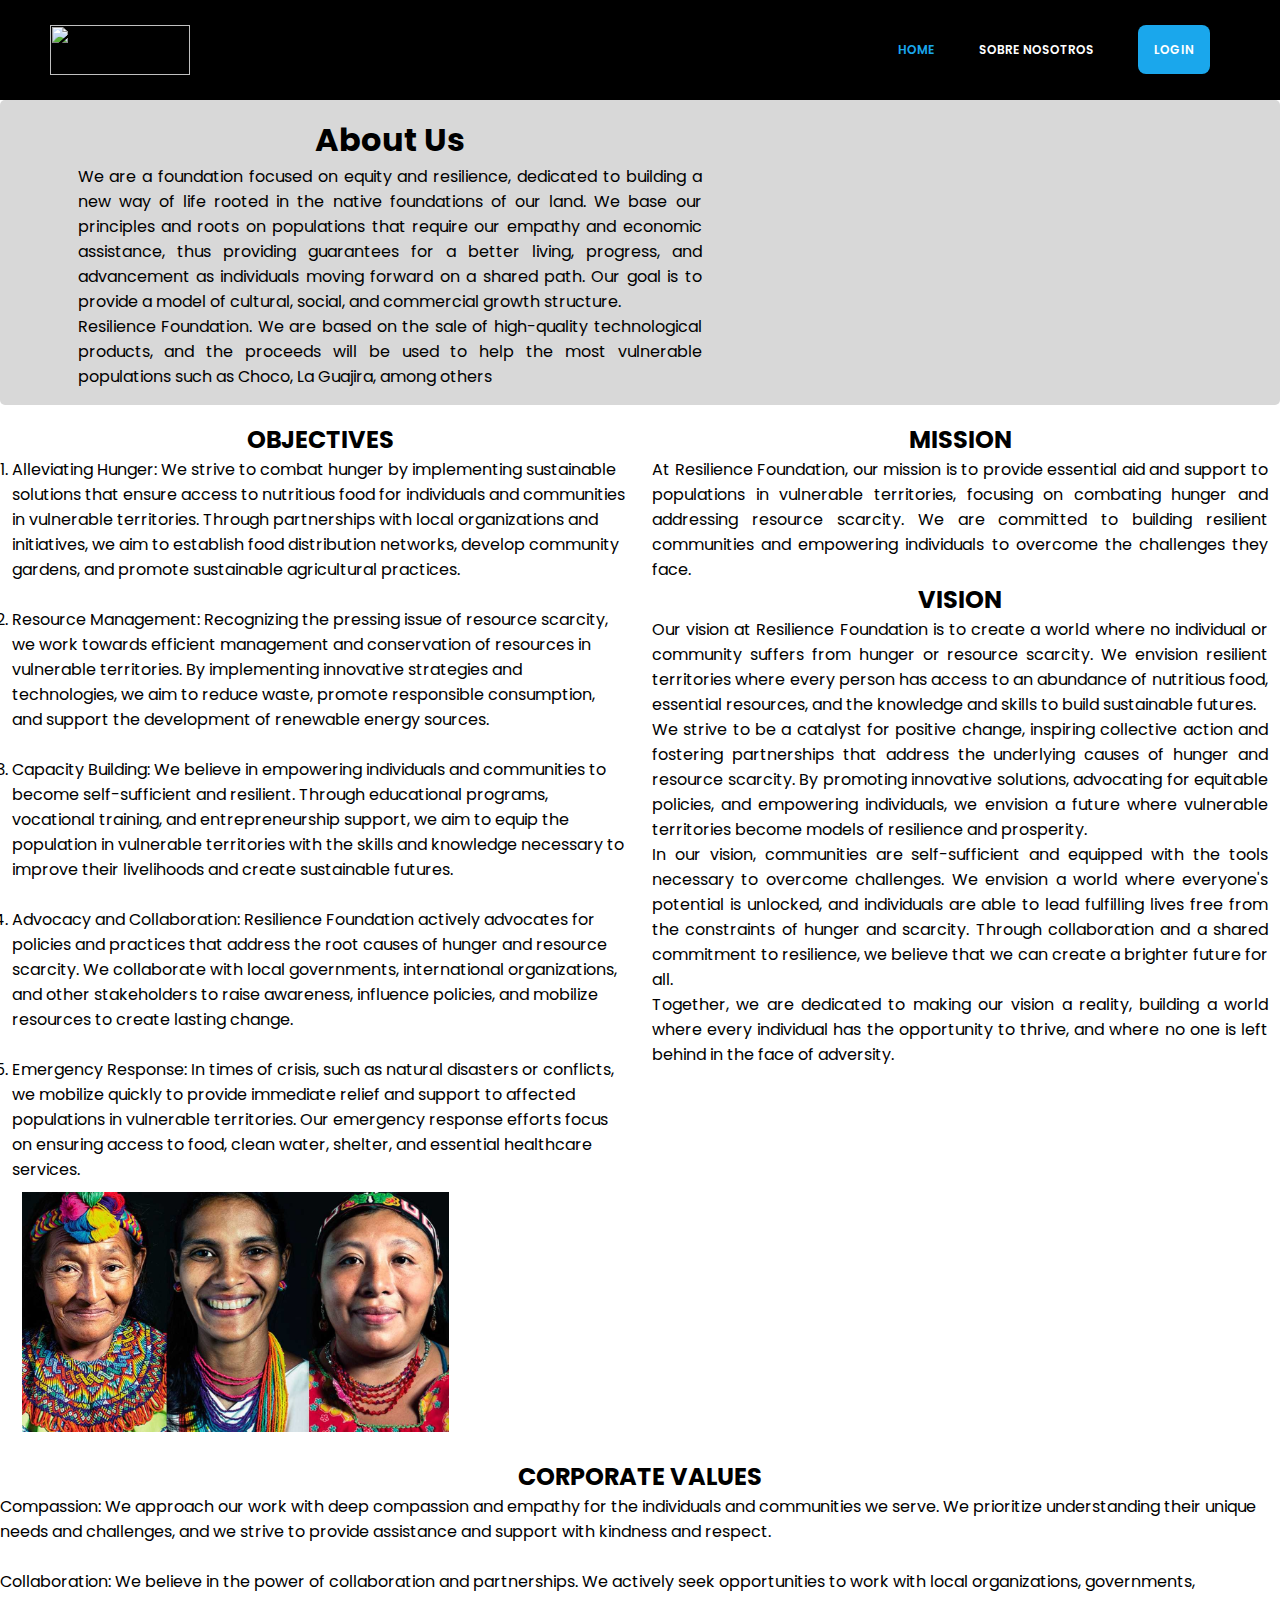
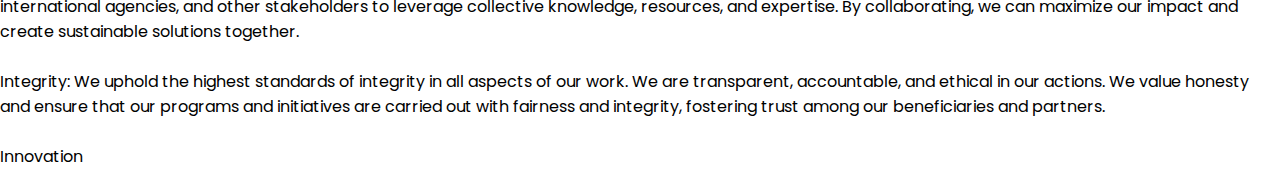
==== nosotros.html @ fe0e0614 "Second commit" ====
<html lang="en">
  <head>
    <meta charset="UTF-8" />
    <meta http-equiv="X-UA-Compatible" content="IE=edge" />
    <meta name="viewport" content="width=device-width, initial-scale=1.0" />
    <title>Document</title>
    <link rel="stylesheet" href="./assets/styles/nosotros.css">
    <link rel="stylesheet" href="./assets/styles/main.css">
    <link rel="stylesheet" href="./assets/styles/cards.css">
    <link rel="stylesheet" href="./assets/styles/footer.css">
    <link rel="stylesheet" href="./assets/styles/secondary.css">
  </head>

  <body>
    <header>
        <nav>
            <div>
                <img src="./assets/img/logo.png" alt="Logo" class="logo">
            </div>
            <input type="checkbox" id="check">
            <label for="check" class="bar-btn">
                <i class="fa-solid fa-bars"></i>
            </label>
            <ul class="nav-menu">
                <li><a class="active" href="index.html">Home</a></li>
                <li><a href="nosotros.html">Sobre nosotros</a></li>
                <li><a href="signup.html" class="login-button">Login</a></li>
            </ul>
        </nav>
    </header>
    
      <section class="container">
        <div class="about">
          <h1 class="title">About Us</h1>
          <p class="text">We are a foundation focused on equity and resilience, dedicated to building a new way of life rooted in the native foundations of our land. We base our principles and roots on populations that require our empathy and economic assistance, thus providing guarantees for a better living, progress, and advancement as individuals moving forward on a shared path. Our goal is to provide a model of cultural, social, and commercial growth structure.</p>
          <p class="text">Resilience Foundation. We are based on the sale of high-quality technological products, and the proceeds will be used to help the most vulnerable populations such as Choco, La Guajira, among others</p>
        </div>
        <div class="img">
          <img src="https://media.istockphoto.com/id/1214357145/es/foto/bosques-de-las-monta%C3%B1as-colombianas-del-choco.jpg?s=612x612&w=0&k=20&c=qVi2a9-fEW2z7zG1F0ocz5YGI-Ou3T6TC9rtw08eR5s=" class="imagen" alt="">
        </div>
      </section>

      <!-- MISIÓN AND VISIÓN -->
      <section class="container2">
        <div class="objectives">
          <h2 class="title">OBJECTIVES</h2>
          <ol>
            <li>Alleviating Hunger: We strive to combat hunger by implementing sustainable solutions that ensure access to nutritious food for individuals and communities in vulnerable territories. Through partnerships with local organizations and initiatives, we aim to establish food distribution networks, develop community gardens, and promote sustainable agricultural practices.</li><br>

            <li>Resource Management: Recognizing the pressing issue of resource scarcity, we work towards efficient management and conservation of resources in vulnerable territories. By implementing innovative strategies and technologies, we aim to reduce waste, promote responsible consumption, and support the development of renewable energy sources.</li><br>

            <li>Capacity Building: We believe in empowering individuals and communities to become self-sufficient and resilient. Through educational programs, vocational training, and entrepreneurship support, we aim to equip the population in vulnerable territories with the skills and knowledge necessary to improve their livelihoods and create sustainable futures.
            </li><br>

            <li>Advocacy and Collaboration: Resilience Foundation actively advocates for policies and practices that address the root causes of hunger and resource scarcity. We collaborate with local governments, international organizations, and other stakeholders to raise awareness, influence policies, and mobilize resources to create lasting change.
            </li><br>

            <li>Emergency Response: In times of crisis, such as natural disasters or conflicts, we mobilize quickly to provide immediate relief and support to affected populations in vulnerable territories. Our emergency response efforts focus on ensuring access to food, clean water, shelter, and essential healthcare services.</li>
          </ol>
          <div class="multimedia">
          <img src="./assets/img/foto3.jpg" class="imagen1" alt="">
          </div>
        </div>
        
        <div class="mision_and_vision p-5">

          <h2 class="title">MISSION</h2>
          <P class="text">At Resilience Foundation, our mission is to provide essential aid and support to populations in vulnerable territories, focusing on combating hunger and addressing resource scarcity. We are committed to building resilient communities and empowering individuals to overcome the challenges they face.</P>

          <h2 class="title">VISION</h2>
          <p class="text">Our vision at Resilience Foundation is to create a world where no individual or community suffers from hunger or resource scarcity. We envision resilient territories where every person has access to an abundance of nutritious food, essential resources, and the knowledge and skills to build sustainable futures.</p>
          <p class="text">We strive to be a catalyst for positive change, inspiring collective action and fostering partnerships that address the underlying causes of hunger and resource scarcity. By promoting innovative solutions, advocating for equitable policies, and empowering individuals, we envision a future where vulnerable territories become models of resilience and prosperity.</p>
          <p class="text">In our vision, communities are self-sufficient and equipped with the tools necessary to overcome challenges. We envision a world where everyone's potential is unlocked, and individuals are able to lead fulfilling lives free from the constraints of hunger and scarcity. Through collaboration and a shared commitment to resilience, we believe that we can create a brighter future for all.</p>
          <p class="text">Together, we are dedicated to making our vision a reality, building a world where every individual has the opportunity to thrive, and where no one is left behind in the face of adversity.</p>
        </div>
    </section>
    <section class="container3">

          <h2 class="title">CORPORATE VALUES</h2>
          <ol>
            <li>Compassion: We approach our work with deep compassion and empathy for the individuals and communities we serve. We prioritize understanding their unique needs and challenges, and we strive to provide assistance and support with kindness and respect.</li><br>

            <li>Collaboration: We believe in the power of collaboration and partnerships. We actively seek opportunities to work with local organizations, governments, international agencies, and other stakeholders to leverage collective knowledge, resources, and expertise. By collaborating, we can maximize our impact and create sustainable solutions together.</li><br>

            <li>Integrity: We uphold the highest standards of integrity in all aspects of our work. We are transparent, accountable, and ethical in our actions. We value honesty and ensure that our programs and initiatives are carried out with fairness and integrity, fostering trust among our beneficiaries and partners.</li><br>
            
            <li>Innovation</li>
          </ol>
        </div>
      </section>
    </main>
  </body>
</html>
---- assets/styles/nosotros.css ----
.container{
    display: flex;
    flex-wrap: wrap;
    flex-direction: row;
    margin: 0;
    background-color: #d8d8d8;
    border: 60px #000000;
    border-radius: 5px;
    padding: 1em;
    justify-content: space-around;
    color: rgb(0, 0, 0);
}

.about{
    width: 100%;
}

.img{
    margin-left: 3px;
    width: 100%;
    display: flex;
    justify-content: center;
}
.multimedia{
    display: flex;
    margin: 5px;
}

.imagen{
    max-width: 100%;
    height: auto;
    max-height: 23rem;
}
.imagen1{
    max-width: 100%;
    height: auto;
    max-height: 15rem;
    margin: 5px;
}

.title{
    text-align: center;
}

.text{
    text-align: justify;
}

.container2{
    /* border: 1px solid; */
    margin-top: 5px;
    display: flex;
    flex-wrap: wrap;
    justify-content: space-evenly;
}

.mision_and_vision, .objectives{
    /* border: 1px solid red; */
    margin: 2px;
    padding: 10px;
    flex: 1 1 40%;
}

.mision_and_vision{
    display: flex;
    flex-direction: column;
    align-items: center;
}

.container3{
    /* border: 1px solid; */
    margin-top: 5px;
    display: flex;
    flex-wrap: wrap;
    justify-content: space-evenly;
}

.values{
    /* border: 1px solid red; */
    margin: 2px;
    padding: 10px;
    flex: 1 1 30%;
}

@media only screen and (min-width: 768px) {
    .about{
        width: 50%;
    }
    
    .img{
        width: 30%;
    }
}

/* nav */
.main-banner {
    width: 100%;
    height: 100vh;
    background-image: url(https://www.opinioncaribe.com/wp-content/uploads/2020/05/Zonas-vulnerables-de-la-Guajira-reciben-ayudas-alimentarias-scaled.jpg);
    background-repeat: no-repeat;
    background-position: center;
    background-size: cover;
}

.main-banner::after {
    content: '';
    position: absolute;
    top: 50%;  
    left: 50%; 
    transform: translate(-50%, -50%);
    width: 100%;
    height: 100%;
    background-color: black;
    opacity: 0.2;
    z-index: -1;
}

.custom-container {
    position: relative;
}
/* navigation */
nav {
    height: 100px;
    width: 100%;
    display: flex;
    justify-content: space-between;
    align-items: center;
    background-color: black;
    text-decoration: none;
}

.logo {
    width: 140px;
    margin-left: 20px;
}

.bar-btn {
    font-size: 25px;
    color: #fff;
    margin-right: 20px;
    cursor: pointer;
}

.nav-menu {
    position: fixed;
    width: 100%;
    height: 0vh;
    top: 100px;
    background: rgba(0, 0, 0, .95);
    text-align: center;
    transition: all .5s;
}

.nav-menu li{
    display: none;
    line-height: 30px;
    margin: 50px 0;
    transition: all .5s;
}

.nav-menu li a {
    color: #fff;
    font-size: 16px;
    text-transform: uppercase;
    font-weight: 600;
}

.nav-menu li a.active, .nav-menu li a:hover {
    color: #1AA7EC;
    transition: .3s;
}

#check {
    display: none;
}

#check:checked ~ .nav-menu {
    height: 100vh;
}

#check:checked ~ .nav-menu li {
    display: block;
}

/* Banner text */

.banner-text {
    padding: 0 30px;
    text-align: center;
    padding-top: 200px;
    color: #fff;
}

.banner-text h1 {
    font-size: 50px;
    margin-bottom: 30px;
}

.banner-text span {
    color: #1AA7EC;
}

.banner-text h2 {
    font-size: 16px;
    font-weight: 600;
}

.button1 {
    margin-right: 40px;
    padding: 10px 30px;
    background-color: #1AA7EC;
    color: #fff;
    border-radius: 5px;
    text-decoration: none;
}

.button1:hover {
    background-color: #fff;
    color: #1AA7EC;
    transition: .5s;
}

.button2{
    margin-right: 40px;
    padding: 10px 30px;
    background-color: #fff;
    color: #1AA7EC;
    border-radius: 5px;
    text-decoration: none;
}

.button2:hover{
    background-color: #1AA7EC;
    color: #fff;
    transition: .5s;
}



/* responsive for desktop*/

@media screen and (min-width: 768px){
    .logo{
        margin-left: 50px;
    }

    nav{
        height: 100px;
    }

    .bar-btn{
        display: none;
    }

    .nav-menu{
        position: relative;
        height: 100px;
        top: 0;
        background: none;
        transition: none;
        text-align: right;
        margin-right: 50px;
    }

    .nav-menu li{
        display: inline-block;
        line-height: 100px;
        margin: 0 20px;
        transition: none;
    }

    .nav-menu li a {
        font-size: 12px;
    }

    .banner-text h1 {
        font-size: 70px;
        margin-bottom: 30px;
    }

    .banner-text h2 {
        font-size: 20px;
    }
}
---- assets/styles/main.css ----
@import url('https://fonts.googleapis.com/css2?family=Poppins:wght@400;500&display=swap');

* {
    margin: 0;
    text-decoration: none;
    padding: 0;
    box-sizing: border-box;
    font-family: 'Poppins',sans-serif;
}

.login-button {
    text-decoration: none;
    background-color: #1AA7EC;
    padding: 1rem;
    border-radius: 0.5rem;
}

.container-with-background {
    background-color: rgba(0, 0, 0, .95);
    color: white;
}

.login-button:hover {
    color: white;
}

.banner {
    background-image: url("../../assets/img/banner-main.jpg");
    background-attachment: fixed;
    background-position: center;
    background-repeat: no-repeat;
    background-size: cover;
    padding: 1rem;
    height: 10vh;
    position: relative;
    z-index: 1;
    display: flex;
    justify-content: center;
    align-items: center;
    text-align: center;
    text-decoration: none;
}

.banner::after {
    content: '';
    position: absolute;
    top: 50%;  
    left: 50%; 
    transform: translate(-50%, -50%);
    width: 100%;
    height: 100%;
    background-color: black;
    opacity: 0.5;
    z-index: -1;
}

.main-title {
    font-weight: bold;
}
---- assets/styles/cards.css ----
.cards-container {
  display: grid;
  grid-template-columns: repeat(3, 1fr);
  margin: 0 auto;
  gap: 2rem;
}

@media screen and (max-width: 768px){
  .cards-container {
    grid-template-columns: repeat(1, 1fr);
  }
} 

.price {
  font-weight: bold;
  font-size: x-large;
}

.testimonial-card {
  margin-top: 20px;
  background-color: #f5f5f5;
  padding: 20px;
  display: flex;
  border-radius: 5px;
  box-shadow: 0px 2px 5px rgba(0, 0, 0, 0.2);
  margin-bottom: 20px;
}

.testimonial-image {
  width: 80px;
  height: 80px;
  border-radius: 50%;
  object-fit: cover;
  margin-bottom: 10px;
  margin-right: 20px;
}

.testimonial-quote {
  font-size: 16px;
  line-height: 1.4;
}

.testimonial-quote p {
  margin-bottom: 10px;
}

.testimonial-quote cite {
  font-style: italic;
  color: #888;
}
---- assets/styles/footer.css ----
footer{
  color: white;
  background: #393939;
  width: 100%;
  bottom: 0;
  left: 0;
}
footer::before{
  content: '';
  position: absolute;
  left: 0;
  top: 100px;
  height: 1px;
  width: 100%;
  background: #AFAFB6;
}
footer .content{
  max-width: 1250px;
  margin: auto;
  padding: 30px 40px 40px 40px;
}
footer .content .top{
  display: flex;
  align-items: center;
  justify-content: space-between;
  margin-bottom: 50px;
}
.content .top .logo-details{
  color: #fff;
  font-size: 30px;
}

.footer-logo {
  border-radius: 0.5rem;
  padding: 0.1rem;
}
.content .link-boxes .box li{
  margin: 6px 0;
  list-style: none;
}

@media (max-width: 900px) {
  footer .content .link-boxes{
    flex-wrap: wrap;
  }
  footer .content .link-boxes .input-box{
    width: 40%;
    margin-top: 10px;
  }
}
@media (max-width: 700px){
  footer{
    position: relative;
  }
  .content .top .logo-details{
    font-size: 26px;
  }
  .content .top .media-icons a{
    height: 35px;
    width: 35px;
    font-size: 14px;
    line-height: 35px;
  }
  footer .content .link-boxes .box{
    width: calc(100% / 3 - 10px);
  }
  footer .content .link-boxes .input-box{
    width: 60%;
  }
  .bottom-details .bottom_text span,
  .bottom-details .bottom_text a{
    font-size: 12px;
  }
}
@media (max-width: 520px){
  footer::before{
    top: 145px;
  }
  footer .content .top{
    flex-direction: column;
  }
  .content .top .media-icons{
    margin-top: 16px;
  }
  footer .content .link-boxes .box{
    width: calc(100% / 2 - 10px);
  }
  footer .content .link-boxes .input-box{
    width: 100%;
  }
}

.logo-details {
  display: flex;
  align-items: center;
}

.logo {
  height: 50px;
  margin-right: 10px;
}

.logo-1 {
  height: 50px;
  margin-left: 800px;

}

.logo-2 {
  height: 50px;
  margin-left: -250px;

}
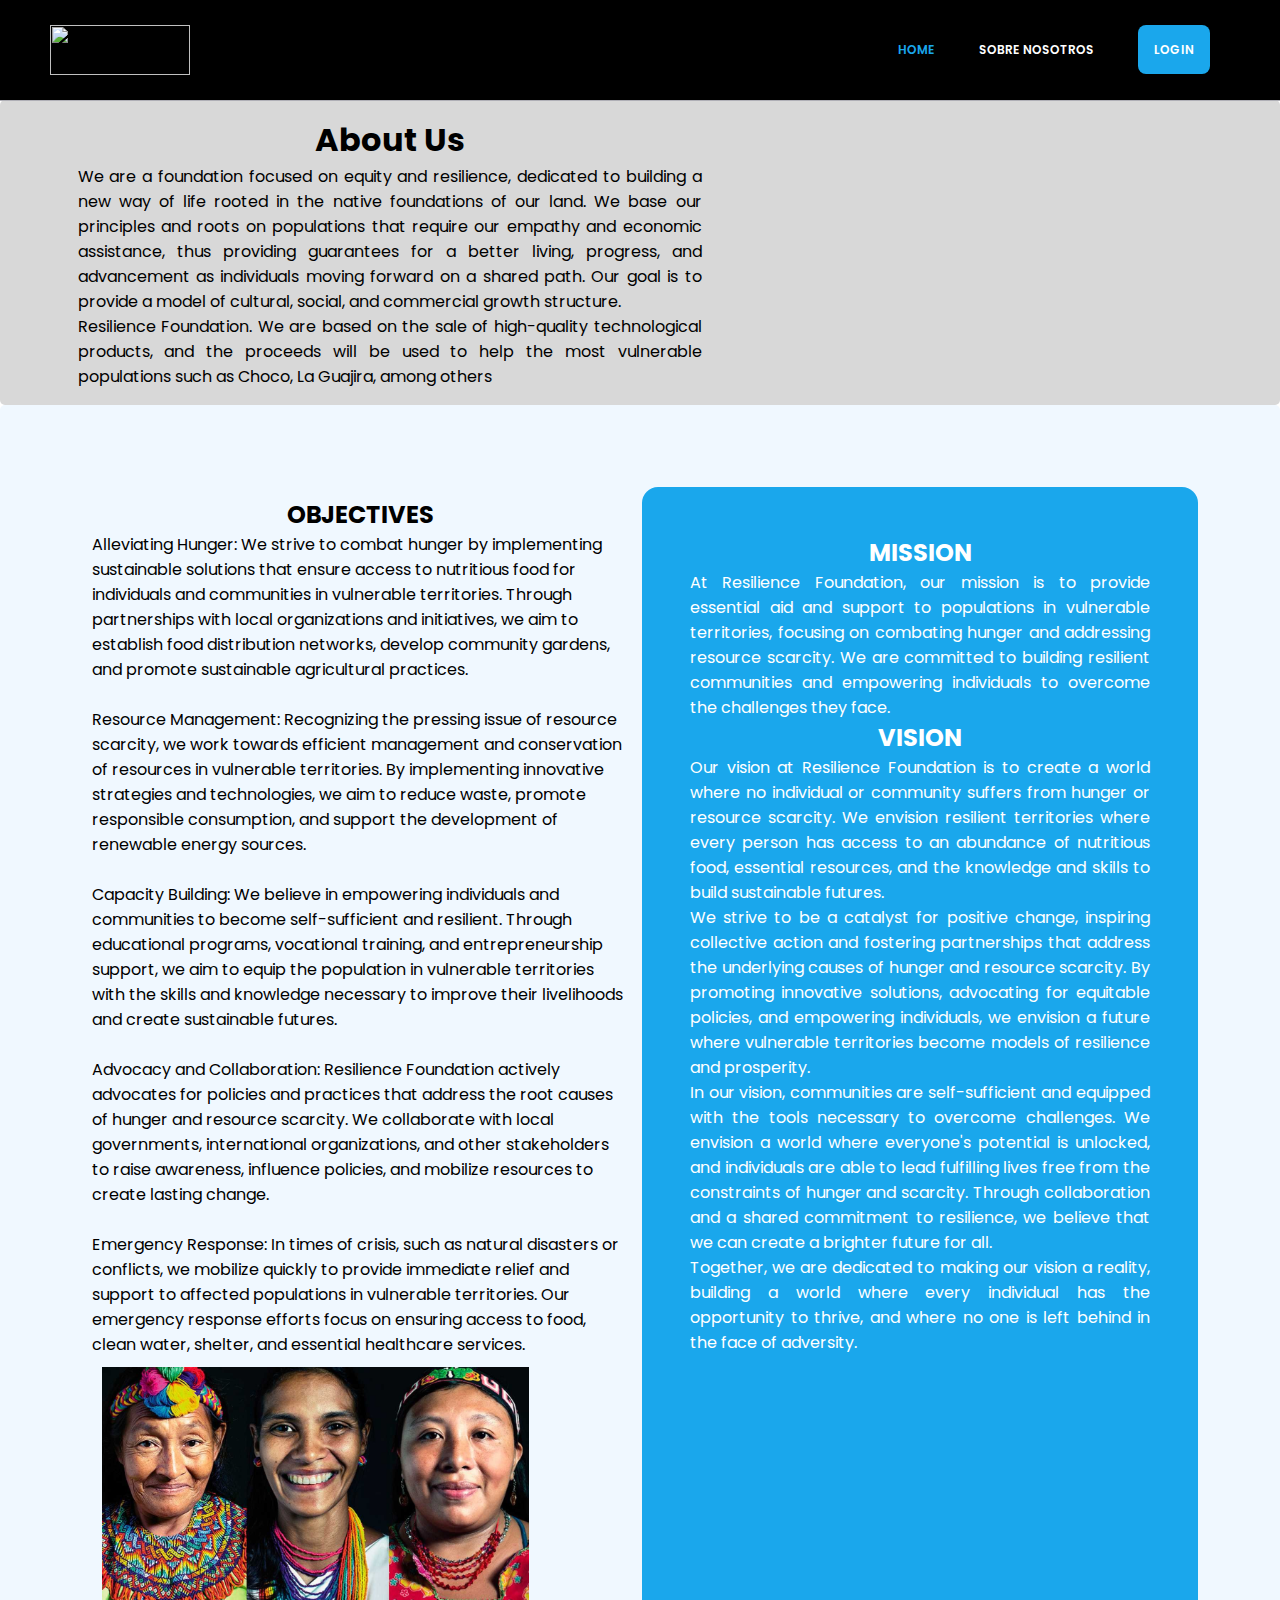
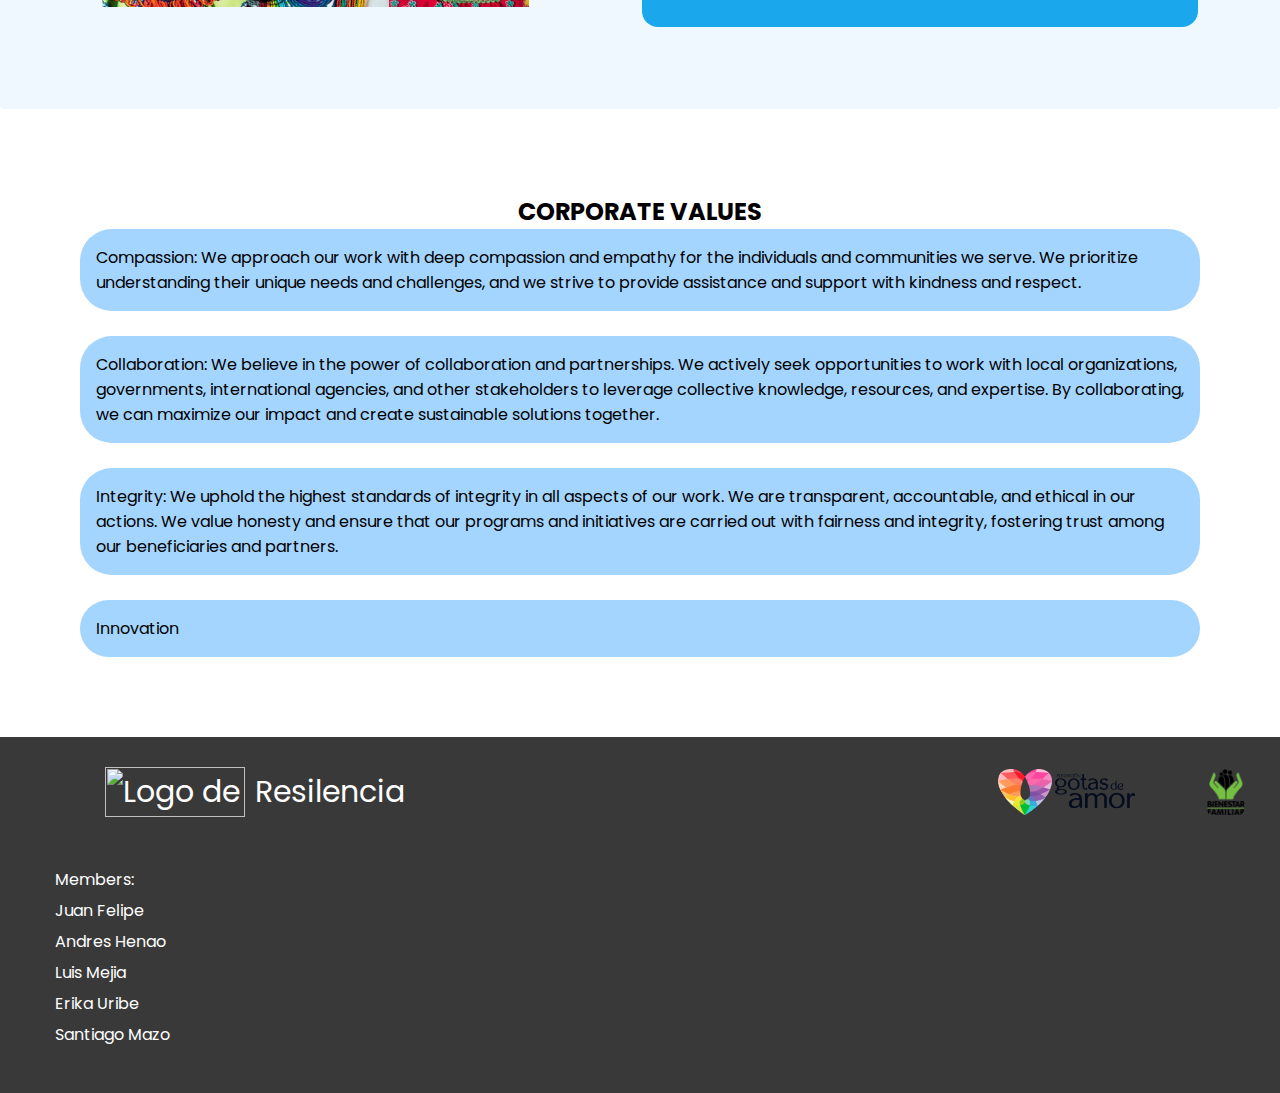
==== commit d7d30a36: "Third commit" ====
--- a/nosotros.html
+++ b/nosotros.html
@@ -41,7 +41,7 @@
       </section>
 
       <!-- MISIÓN AND VISIÓN -->
-      <section class="container2">
+      <section class="container content-container">
         <div class="objectives">
           <h2 class="title">OBJECTIVES</h2>
           <ol>
@@ -65,9 +65,9 @@
         <div class="mision_and_vision p-5">
 
           <h2 class="title">MISSION</h2>
-          <P class="text">At Resilience Foundation, our mission is to provide essential aid and support to populations in vulnerable territories, focusing on combating hunger and addressing resource scarcity. We are committed to building resilient communities and empowering individuals to overcome the challenges they face.</P>
+          <P class="text mb-5">At Resilience Foundation, our mission is to provide essential aid and support to populations in vulnerable territories, focusing on combating hunger and addressing resource scarcity. We are committed to building resilient communities and empowering individuals to overcome the challenges they face.</P>
 
-          <h2 class="title">VISION</h2>
+          <h2 class="title mt-5">VISION</h2>
           <p class="text">Our vision at Resilience Foundation is to create a world where no individual or community suffers from hunger or resource scarcity. We envision resilient territories where every person has access to an abundance of nutritious food, essential resources, and the knowledge and skills to build sustainable futures.</p>
           <p class="text">We strive to be a catalyst for positive change, inspiring collective action and fostering partnerships that address the underlying causes of hunger and resource scarcity. By promoting innovative solutions, advocating for equitable policies, and empowering individuals, we envision a future where vulnerable territories become models of resilience and prosperity.</p>
           <p class="text">In our vision, communities are self-sufficient and equipped with the tools necessary to overcome challenges. We envision a world where everyone's potential is unlocked, and individuals are able to lead fulfilling lives free from the constraints of hunger and scarcity. Through collaboration and a shared commitment to resilience, we believe that we can create a brighter future for all.</p>
@@ -76,18 +76,40 @@
     </section>
     <section class="container3">
 
-          <h2 class="title">CORPORATE VALUES</h2>
+          <h2 class="title mb-5">CORPORATE VALUES</h2>
           <ol>
-            <li>Compassion: We approach our work with deep compassion and empathy for the individuals and communities we serve. We prioritize understanding their unique needs and challenges, and we strive to provide assistance and support with kindness and respect.</li><br>
+            <li class="corporate-items">Compassion: We approach our work with deep compassion and empathy for the individuals and communities we serve. We prioritize understanding their unique needs and challenges, and we strive to provide assistance and support with kindness and respect.</li><br>
 
-            <li>Collaboration: We believe in the power of collaboration and partnerships. We actively seek opportunities to work with local organizations, governments, international agencies, and other stakeholders to leverage collective knowledge, resources, and expertise. By collaborating, we can maximize our impact and create sustainable solutions together.</li><br>
+            <li class="corporate-items">Collaboration: We believe in the power of collaboration and partnerships. We actively seek opportunities to work with local organizations, governments, international agencies, and other stakeholders to leverage collective knowledge, resources, and expertise. By collaborating, we can maximize our impact and create sustainable solutions together.</li><br>
 
-            <li>Integrity: We uphold the highest standards of integrity in all aspects of our work. We are transparent, accountable, and ethical in our actions. We value honesty and ensure that our programs and initiatives are carried out with fairness and integrity, fostering trust among our beneficiaries and partners.</li><br>
+            <li class="corporate-items">Integrity: We uphold the highest standards of integrity in all aspects of our work. We are transparent, accountable, and ethical in our actions. We value honesty and ensure that our programs and initiatives are carried out with fairness and integrity, fostering trust among our beneficiaries and partners.</li><br>
             
-            <li>Innovation</li>
+            <li class="corporate-items">Innovation</li>
           </ol>
         </div>
       </section>
     </main>
+    <footer>
+      <div class="content">
+        <div class="top">
+          <div class="logo-details">
+            <img src="./assets/img/logo.png" alt="Logo de Resilencia" class="logo">
+            <span class="logo_name">Resilencia</span>
+            <img src="./assets/img/Bienestar_familiar_Colombia_logo.svg.png" alt="Logo de Resilencia" class="footer-logo logo-1">
+            <img src="./assets/img/LOGO-WEB-2-1024x349.png" alt="Logo de Resilencia" class="footer-logo logo-2">
+          </div>
+        </div>
+        <div class="link-boxes">
+          <ul class="box">
+            <li class="link_name">Members:</li>
+            <li>Juan Felipe</li>
+            <li>Andres Henao</li>
+            <li>Luis Mejia</li>
+            <li>Erika Uribe</li>
+            <li>Santiago Mazo</li>
+          </ul>
+        </div>
+      </div>
+    </footer>
   </body>
 </html>--- a/assets/styles/nosotros.css
+++ b/assets/styles/nosotros.css
@@ -62,7 +62,15 @@
     flex: 1 1 40%;
 }
 
+.content-container {
+    background-color: aliceblue;
+    padding: 5rem;
+}
 .mision_and_vision{
+    background-color: #1AA7EC;
+    padding: 3rem;
+    border-radius: 1rem;
+    color: white;
     display: flex;
     flex-direction: column;
     align-items: center;
@@ -71,9 +79,20 @@
 .container3{
     /* border: 1px solid; */
     margin-top: 5px;
+    padding: 5rem;
     display: flex;
     flex-wrap: wrap;
     justify-content: space-evenly;
+}
+
+.corporate-items {
+    background-color: rgb(164, 213, 255);
+    border-radius: 2rem;
+    padding: 1rem;
+}
+
+li {
+    list-style-type: none;
 }
 
 .values{
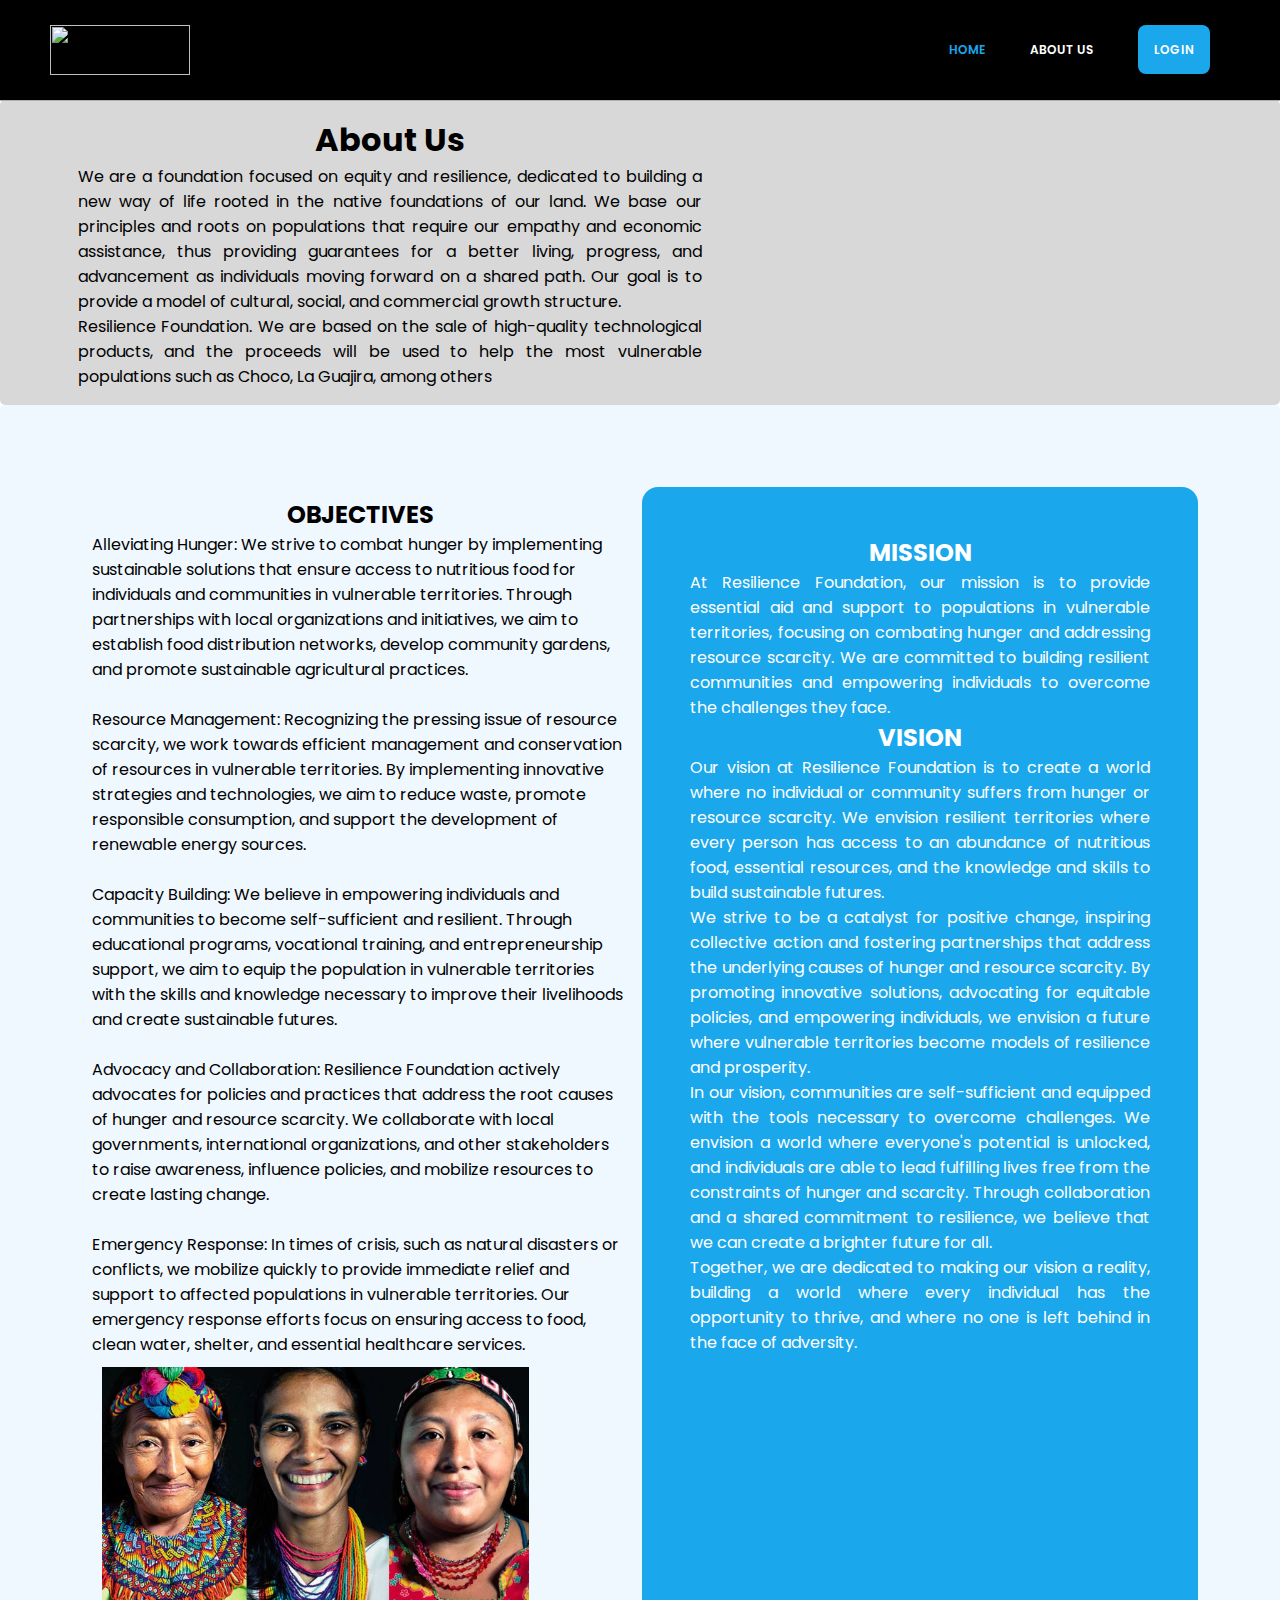
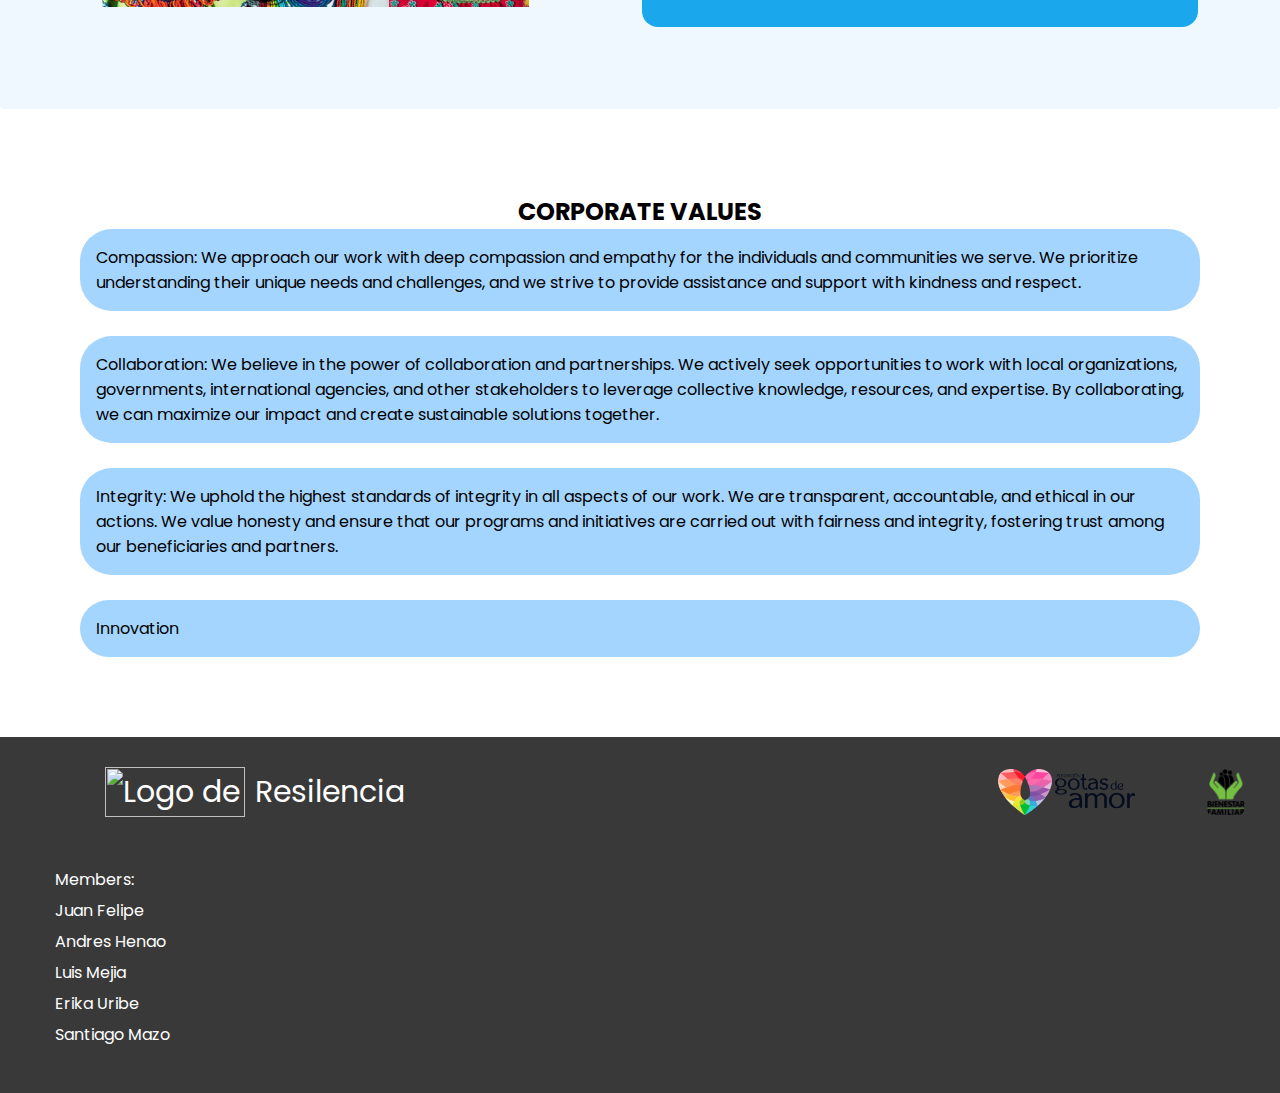
==== commit 1bb358ff: "Third commit" ====
--- a/nosotros.html
+++ b/nosotros.html
@@ -3,7 +3,7 @@
     <meta charset="UTF-8" />
     <meta http-equiv="X-UA-Compatible" content="IE=edge" />
     <meta name="viewport" content="width=device-width, initial-scale=1.0" />
-    <title>Document</title>
+    <title>About us | RESILIENCIA FOUNDATION</title>
     <link rel="stylesheet" href="./assets/styles/nosotros.css">
     <link rel="stylesheet" href="./assets/styles/main.css">
     <link rel="stylesheet" href="./assets/styles/cards.css">
@@ -23,7 +23,7 @@
             </label>
             <ul class="nav-menu">
                 <li><a class="active" href="index.html">Home</a></li>
-                <li><a href="nosotros.html">Sobre nosotros</a></li>
+                <li><a href="nosotros.html">About us</a></li>
                 <li><a href="signup.html" class="login-button">Login</a></li>
             </ul>
         </nav>
